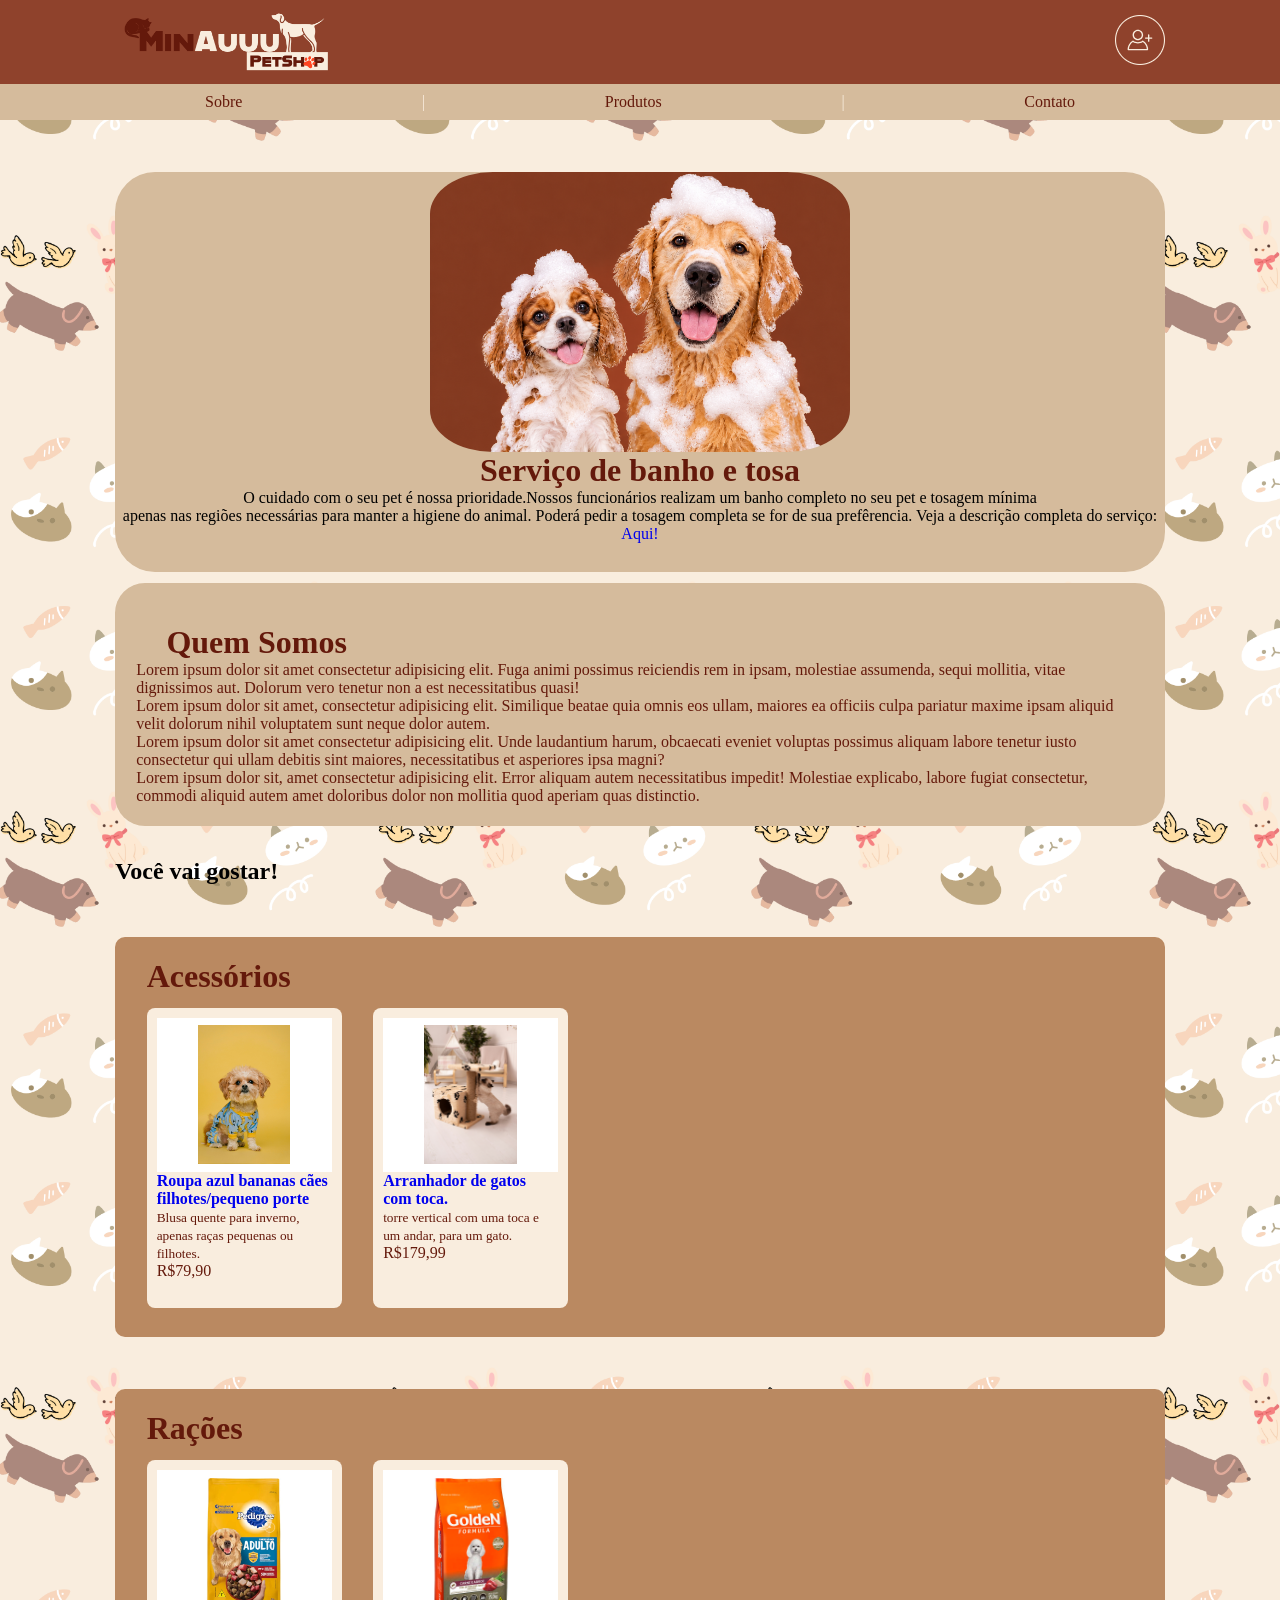
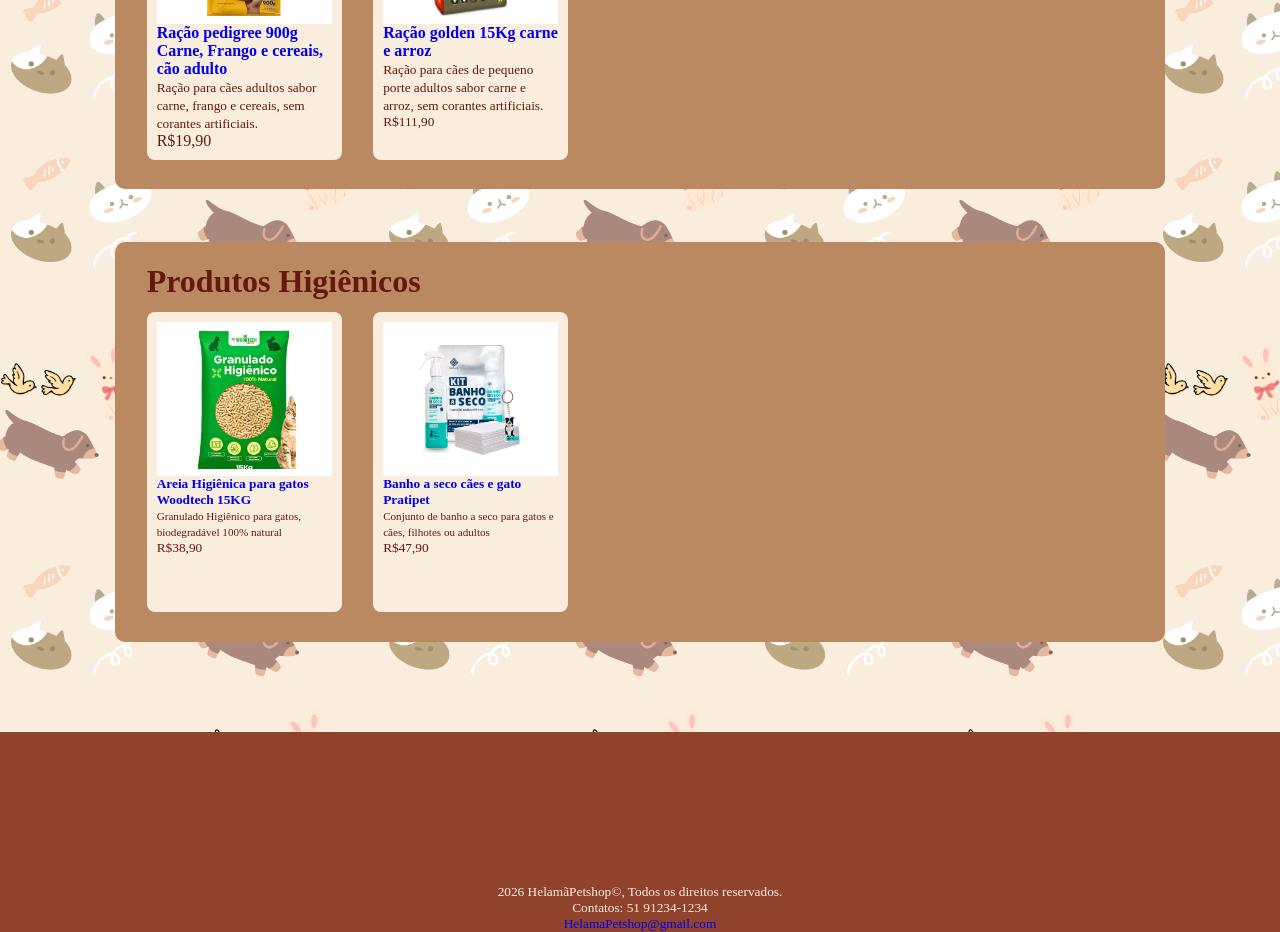
==== pages/index.html @ 11724b68 "services upd & folders created" ====
<!DOCTYPE html>
<html lang="pt-br">
<head>
    <meta charset="UTF-8">
    <meta name="viewport" content="width=device-width, initial-scale=1.0">
    <!-- <link rel="stylesheet" href="../style/css/bootstrap.min.css"> -->
    <link rel="stylesheet" href="../style/principal.css">
    <title>MiiAuuu Petshop</title>

</head>
<body>

  <header>
    <div class="page_header">
      <img class="logo_header" src="../img/logo_transp.png" alt="logo da loja Mii Auuu petshop">
      <div class="user_icon">
        <a href="cadastrar_Usuário.html"><img src="../img/user_icon.png" alt="Ícone do usuário"></a>
      </div>
    </div>
      <nav class="nav_bar">
        <a class="redirect" href="#about">Sobre</a> | 
        <a class="redirect" href="#produtos">Produtos</a> | 
        <a class="redirect" href="#contato">Contato</a>
      </nav>
  </header>

  <main>
    
        <div id="servicos" class="services_box">
          <div class="img_ad_box">
            <a href="banho_e_tosa.html"><img src="../img/imagem-banho2.png" class="img_ad" alt="Cachorros tomando banho"></a>
          </div>
            <a href="banho_e_tosa.html" class="ad_title">Serviço de banho e tosa</a>
            <p>O cuidado com o seu pet é nossa prioridade.Nossos funcionários realizam um banho completo no seu pet e tosagem mínima<br>
              apenas nas regiões necessárias para manter a higiene do animal. Poderá pedir a tosagem completa se for de sua prefêrencia. Veja a descrição completa do serviço: <a href="banho_e_tosa.html">Aqui!</a></p>
        </div>

    <section id="about" class="sobre_nos">
      <p class="title">Quem Somos</p>
      <p>Lorem ipsum dolor sit amet consectetur adipisicing elit. Fuga animi possimus reiciendis rem in ipsam, molestiae assumenda, sequi mollitia, vitae dignissimos aut. Dolorum vero tenetur non a est necessitatibus quasi! <br>
        Lorem ipsum dolor sit amet, consectetur adipisicing elit. Similique beatae quia omnis eos ullam, maiores ea officiis culpa pariatur maxime ipsam aliquid velit dolorum nihil voluptatem sunt neque dolor autem. <br>
        Lorem ipsum dolor sit amet consectetur adipisicing elit. Unde laudantium harum, obcaecati eveniet voluptas possimus aliquam labore tenetur iusto consectetur qui ullam debitis sint maiores, necessitatibus et asperiores ipsa magni? <br>
        Lorem ipsum dolor sit, amet consectetur adipisicing elit. Error aliquam autem necessitatibus impedit! Molestiae explicabo, labore fugiat consectetur, commodi aliquid autem amet doloribus dolor non mollitia quod aperiam quas distinctio.</p>
    </section>

    <section id="produtos">
      <h2 class="product_title">Você vai gostar!</h2>
        <div class="catalogo_produtos">

          <div class="class_product_row">
              <p id="roupas" class="title">Acessórios</p>

              <div class="product_box">
                  <div class="product_img_box">
                    <img src="../img/foto-roupaBanana2.jpg" class="img_produtos" alt="Cão pequeno com roupa azul decorada com bananas">
                  </div>
                  <a href="pagina_produto.html" class="product_name">Roupa azul bananas cães filhotes/pequeno porte</a>
                  <small> Blusa quente para inverno, apenas raças pequenas ou filhotes.</small>
                  <p>R$79,90</p>
              </div>

              <div class="product_box">
                  <div class="product_img_box">
                    <img src="../img/arranhador-casinha.jpg" class="img_produtos" alt="">
                  </div>
                  <a href="pagina_produto.html" class="product_name">Arranhador de gatos com toca.</a>
                  <small>torre vertical com uma toca e um andar, para um gato.</small>
                  <p>R$179,99</p>
              </div>
          </div>

          <div class="class_product_row">
              <p class="title">Rações</p>

              <div class="product_box">
                <div class="product_img_box">
                  <img src="../img/racao-pedigree.jpg" class="img_produtos" alt="">
                </div>
                <a href="pagina_produto.html" class="product_name">Ração pedigree 900g Carne, Frango e cereais, cão adulto</a>
                <small>Ração para cães adultos sabor carne, frango e cereais, sem corantes artificiais.</small>
                <p>R$19,90</p>
              </div>

              <div class="product_box">
                <div class="product_img_box">
                <img src="../img/racao-golden15kg.jpg" class="img_produtos" alt="">
              </div>
                <a href="pagina_produto.html" class="product_name">Ração golden 15Kg carne e arroz</a>
                <small> Ração para cães de pequeno porte adultos sabor carne e arroz, sem corantes artificiais.
                <p>R$111,90</p>
              </div>
          </div>

          <div class="class_product_row">
            <h3 class="title">Produtos Higiênicos</h3>

            <div class="product_box">
              <div class="product_img_box">
                <img src="../img/areia-woodtech.jpg" class="img_produtos" alt="">
              </div>
              <a href="pagina_produto.html" class="product_name">Areia Higiênica para gatos Woodtech 15KG</a>
              <small>Granulado Higiênico para gatos, biodegradável 100% natural</small>
              <p>R$38,90</p>
            </div>

            <div class="product_box">
              <div class="product_img_box">
                  <img src="../img/banho-a-seco.jpg" class="img_produtos" alt="Produto de banho a seco pratipet 47 e 90">
                </div>
              <a href="pagina_produto.html" class="product_name">Banho a seco cães e gato Pratipet</a>
              <small>Conjunto de banho a seco para gatos e cães, filhotes ou adultos</small>
              <p>R$47,90</p>
            </div>
          </div>
          
        </div>
      </section>
  </main>
  
  <footer id="contato">
    <p> 2026 HelamãPetshop&copy;, Todos os direitos reservados.</p>
    <p>Contatos: 51 91234-1234<br><a href="mailto:HelamaPetshop@gmail.com?subject=Escreva aqui o pedido do atendimento.">HelamaPetshop@gmail.com</a></p>
  </footer>

</body>

</html>
---- style/principal.css ----
:root {
  --cor-fundo: #F9EDDE;
  --cor-principal: #8F422C;
  --cor-texto: #64190B;
  --cor-segundaria: #ba8961;
  --cor-terciaria: #d5bb9c;
}


*
{
 margin: 0;
 padding: 0;
}

header{
    background-color: var(--cor-principal);
    color: var(--cor-fundo);
    height: 120px;
    display: flex;
    flex-wrap: wrap;
}

main{
    margin: 9%;
    margin-top: 0;
    margin-bottom: 0;
}

body {
    background-color: var(--cor-fundo);
    background-image: url(../img/background_index.png);
    background-position-x: -25px;
    z-index: -1;
    background-size: 90%;
}

a{
    text-decoration: none;
}

/* small {
    letter-spacing: 0pt;
} */

.page_header{
    display: flex;
    flex-direction: row;
    justify-content: space-between;
    align-items: center;
    margin-left: 9%;
    margin-right: 9%;
    height: 70%;
    width: 100%;
}

.logo_header{
    height: 100%;
}

.user_icon{
    height: 100%;
    align-content: center;
}

.nav_bar{
    background-color: var(--cor-terciaria);
    display: flex;
    justify-content: space-around;
    align-items: center;
    padding-left: 9%;
    padding-right: 9%;
    width: 100%;
    height: 30%;
}

.redirect{
    text-decoration: none;
    color: var(--cor-texto);
}
.redirect:visited{
    color: var(--cor-principal);
}

.services_box{
    width: 100%;
    background-color: var(--cor-terciaria);
    height: 400px;
    text-align: center;
    border-radius: 40px;
}

.img_ad_box{
    height: 70%;
    margin-top: 5%;
}

.img_ad{
    height: 100%;
    border-radius: 15%;
}

.ad_title{
    font-size: xx-large;
    font-weight: bolder;
    color: var(--cor-texto);
}

.ad_title:visited{
    color: var(--cor-texto);
}

.sobre_nos{
    border-radius: 30px;
    margin-top: 1%;
    margin-bottom: 3%;
    padding: 2%;
    background-color: var(--cor-terciaria);
    color: var(--cor-texto);
}

.catalogo_produtos{
    color: var(--cor-texto);
}

.product_img_box{
    display: flex;
    align-items: center;
    justify-content: center;
    background-color: white;
    width: 100%;
    height: 55%;
    
}

.class_product_row{
    background-color: var(--cor-segundaria);
    margin-top: 5%;
    height: 400px;
    display: flex;
    flex-wrap: wrap;
    border-radius: 10px;
}

.product_box{
    position: relative;
    background-color: var(--cor-fundo);
    border-radius: 8px;
    margin-left: 3%;
    padding: 10px;
    width: 25%;
    height: 70%;
    max-width: 175px;
}

.img_produtos{
    height: 90%;
    width: fit-content;
}

.title{
    position: relative;
    font-size: xx-large;
    font-weight: bolder;
    margin-left: 3%;
    margin-top: 2%;
    width: 100%;
    height: 5%;
}

.product_name{
    display: block;
    width: 100%;
    font-weight: bolder;
}


footer{
    height: 200px;
    margin-top: 7%;
    text-align: center;
    align-content: end;
    background-color: var(--cor-principal);
    color: var(--cor-fundo);
}
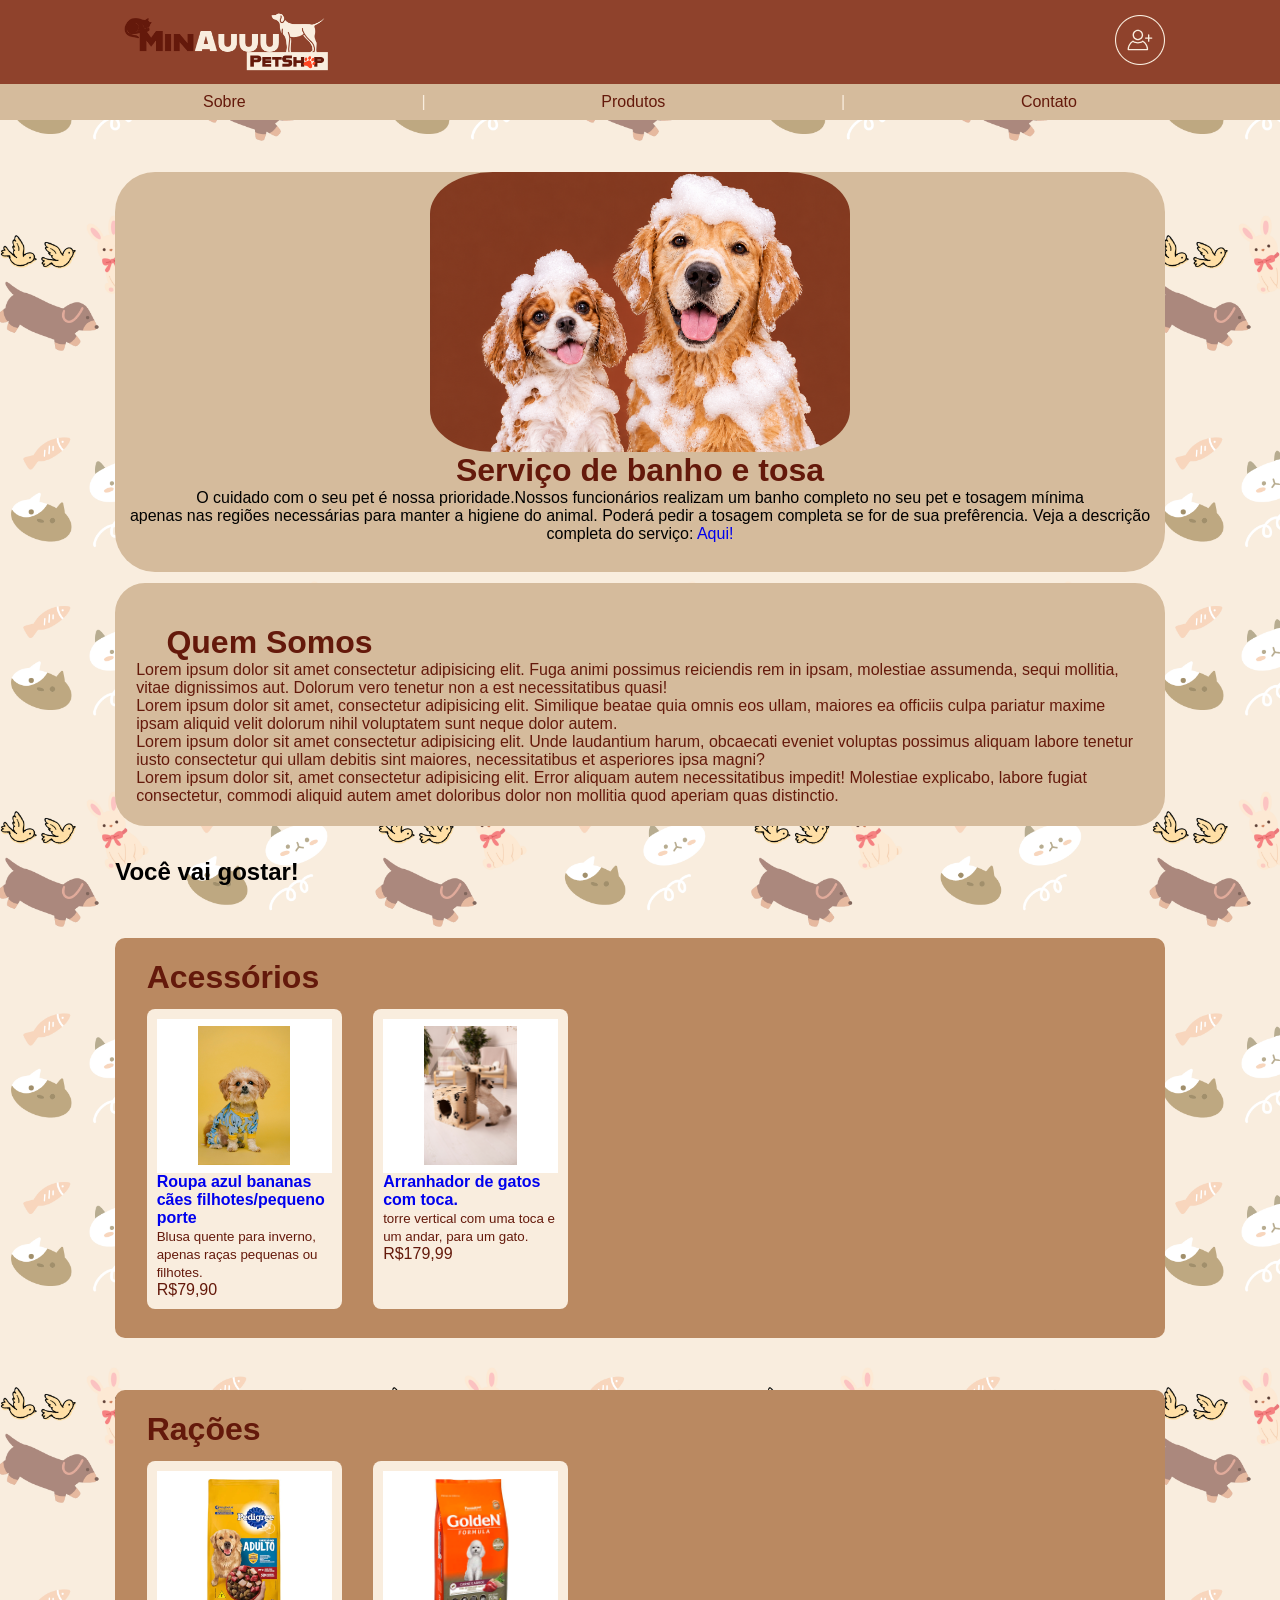
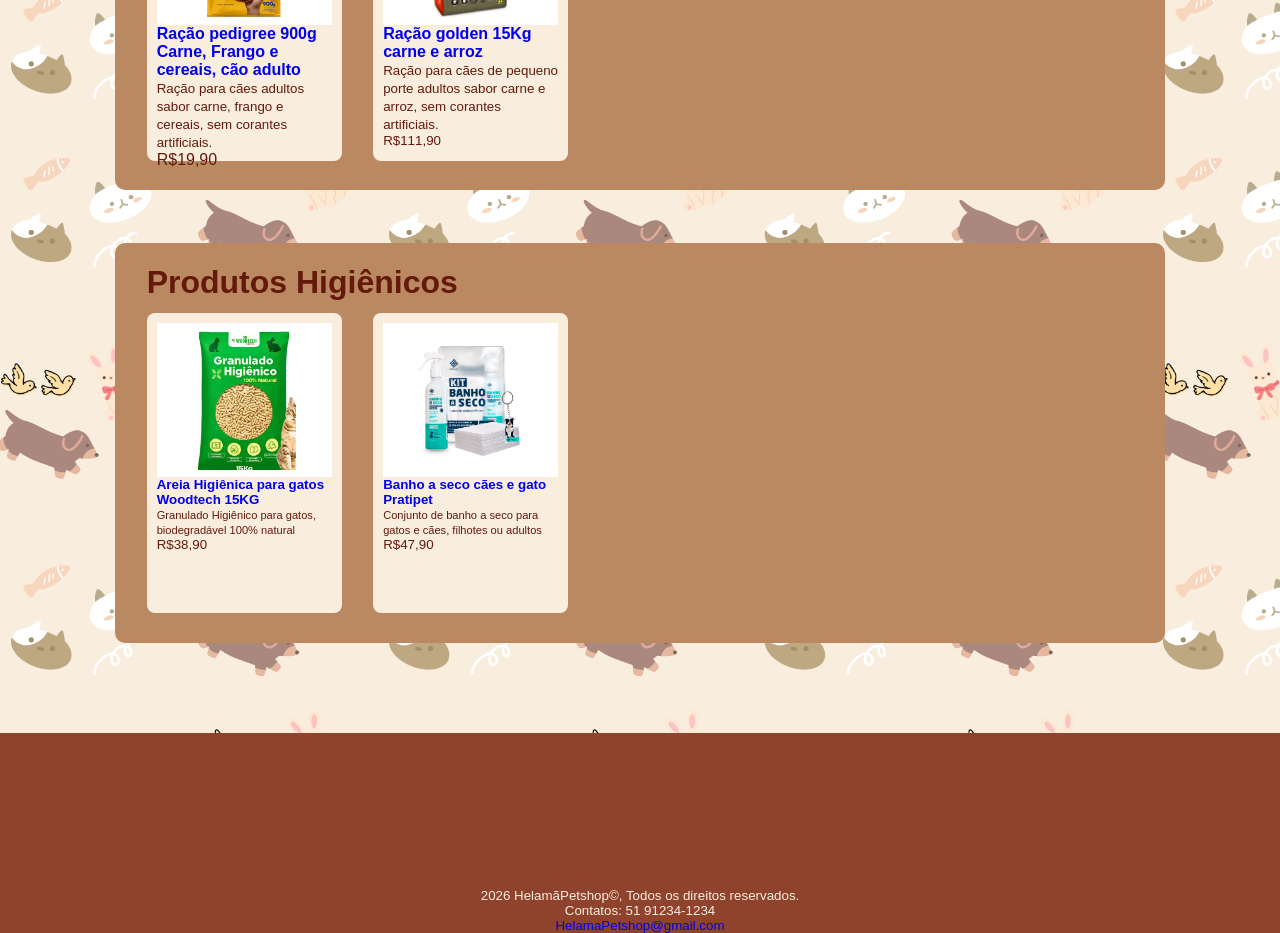
==== commit 6413313a: "font upd" ====
--- a/pages/index.html
+++ b/pages/index.html
@@ -5,7 +5,7 @@
     <meta name="viewport" content="width=device-width, initial-scale=1.0">
     <!-- <link rel="stylesheet" href="../style/css/bootstrap.min.css"> -->
     <link rel="stylesheet" href="../style/principal.css">
-    <title>MiiAuuu Petshop</title>
+    <title>MinAuuu Petshop</title>
 
 </head>
 <body>
@@ -14,7 +14,7 @@
     <div class="page_header">
       <img class="logo_header" src="../img/logo_transp.png" alt="logo da loja Mii Auuu petshop">
       <div class="user_icon">
-        <a href="cadastrar_Usuário.html"><img src="../img/user_icon.png" alt="Ícone do usuário"></a>
+        <a href="login.html"><img src="../img/user_icon.png" alt="Ícone do usuário"></a>
       </div>
     </div>
       <nav class="nav_bar">
--- a/style/principal.css
+++ b/style/principal.css
@@ -11,6 +11,7 @@
 {
  margin: 0;
  padding: 0;
+ font-family: 'Gill Sans', 'Gill Sans MT', Calibri, 'Trebuchet MS', sans-serif;
 }
 
 header{
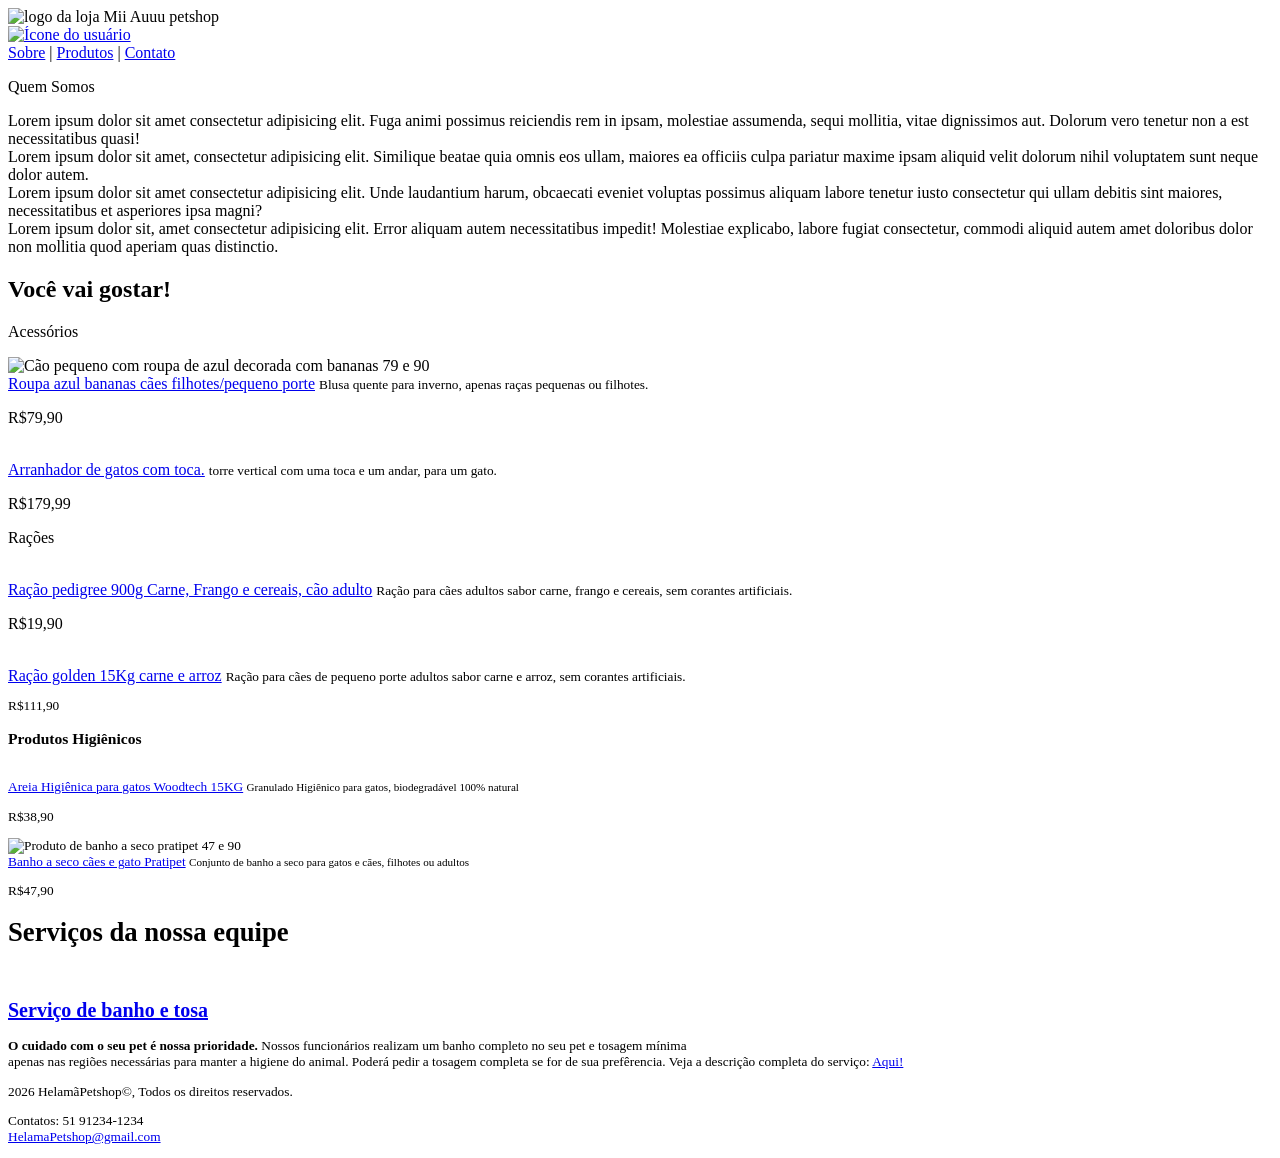
==== commit 53722dc1: "services page create & folder fix" ====
--- a/pages/index.html
+++ b/pages/index.html
@@ -3,18 +3,16 @@
 <head>
     <meta charset="UTF-8">
     <meta name="viewport" content="width=device-width, initial-scale=1.0">
-    <!-- <link rel="stylesheet" href="../style/css/bootstrap.min.css"> -->
-    <link rel="stylesheet" href="../style/principal.css">
-    <title>MinAuuu Petshop</title>
+    <title>Helamã Petshop</title>
 
 </head>
 <body>
 
   <header>
     <div class="page_header">
-      <img class="logo_header" src="../img/logo_transp.png" alt="logo da loja Mii Auuu petshop">
+      <img class="logo_header" src="img/logo_transp.png" alt="logo da loja Mii Auuu petshop">
       <div class="user_icon">
-        <a href="login.html"><img src="../img/user_icon.png" alt="Ícone do usuário"></a>
+        <a href="cadastrar_Usuário.html"><img src="img/user_icon.png" alt="Ícone do usuário"></a>
       </div>
     </div>
       <nav class="nav_bar">
@@ -25,22 +23,13 @@
   </header>
 
   <main>
-    
-        <div id="servicos" class="services_box">
-          <div class="img_ad_box">
-            <a href="banho_e_tosa.html"><img src="../img/imagem-banho2.png" class="img_ad" alt="Cachorros tomando banho"></a>
-          </div>
-            <a href="banho_e_tosa.html" class="ad_title">Serviço de banho e tosa</a>
-            <p>O cuidado com o seu pet é nossa prioridade.Nossos funcionários realizam um banho completo no seu pet e tosagem mínima<br>
-              apenas nas regiões necessárias para manter a higiene do animal. Poderá pedir a tosagem completa se for de sua prefêrencia. Veja a descrição completa do serviço: <a href="banho_e_tosa.html">Aqui!</a></p>
-        </div>
-
     <section id="about" class="sobre_nos">
       <p class="title">Quem Somos</p>
       <p>Lorem ipsum dolor sit amet consectetur adipisicing elit. Fuga animi possimus reiciendis rem in ipsam, molestiae assumenda, sequi mollitia, vitae dignissimos aut. Dolorum vero tenetur non a est necessitatibus quasi! <br>
         Lorem ipsum dolor sit amet, consectetur adipisicing elit. Similique beatae quia omnis eos ullam, maiores ea officiis culpa pariatur maxime ipsam aliquid velit dolorum nihil voluptatem sunt neque dolor autem. <br>
         Lorem ipsum dolor sit amet consectetur adipisicing elit. Unde laudantium harum, obcaecati eveniet voluptas possimus aliquam labore tenetur iusto consectetur qui ullam debitis sint maiores, necessitatibus et asperiores ipsa magni? <br>
         Lorem ipsum dolor sit, amet consectetur adipisicing elit. Error aliquam autem necessitatibus impedit! Molestiae explicabo, labore fugiat consectetur, commodi aliquid autem amet doloribus dolor non mollitia quod aperiam quas distinctio.</p>
+
     </section>
 
     <section id="produtos">
@@ -51,8 +40,8 @@
               <p id="roupas" class="title">Acessórios</p>
 
               <div class="product_box">
-                  <div class="product_img_box">
-                    <img src="../img/foto-roupaBanana2.jpg" class="img_produtos" alt="Cão pequeno com roupa azul decorada com bananas">
+                  <div class="img_box">
+                    <img src="img/foto-roupaBanana2.jpg" class="img_produtos" alt="Cão pequeno com roupa de azul decorada com bananas 79 e 90">
                   </div>
                   <a href="pagina_produto.html" class="product_name">Roupa azul bananas cães filhotes/pequeno porte</a>
                   <small> Blusa quente para inverno, apenas raças pequenas ou filhotes.</small>
@@ -60,8 +49,8 @@
               </div>
 
               <div class="product_box">
-                  <div class="product_img_box">
-                    <img src="../img/arranhador-casinha.jpg" class="img_produtos" alt="">
+                  <div class="img_box">
+                    <img src="img/arranhador-casinha.jpg" class="img_produtos" alt="">
                   </div>
                   <a href="pagina_produto.html" class="product_name">Arranhador de gatos com toca.</a>
                   <small>torre vertical com uma toca e um andar, para um gato.</small>
@@ -73,8 +62,8 @@
               <p class="title">Rações</p>
 
               <div class="product_box">
-                <div class="product_img_box">
-                  <img src="../img/racao-pedigree.jpg" class="img_produtos" alt="">
+                <div class="img_box">
+                  <img src="img/racao-pedigree.jpg" class="img_produtos" alt="">
                 </div>
                 <a href="pagina_produto.html" class="product_name">Ração pedigree 900g Carne, Frango e cereais, cão adulto</a>
                 <small>Ração para cães adultos sabor carne, frango e cereais, sem corantes artificiais.</small>
@@ -82,8 +71,8 @@
               </div>
 
               <div class="product_box">
-                <div class="product_img_box">
-                <img src="../img/racao-golden15kg.jpg" class="img_produtos" alt="">
+                <div class="img_box">
+                <img src="img/racao-golden15kg.jpg" class="img_produtos" alt="">
               </div>
                 <a href="pagina_produto.html" class="product_name">Ração golden 15Kg carne e arroz</a>
                 <small> Ração para cães de pequeno porte adultos sabor carne e arroz, sem corantes artificiais.
@@ -95,8 +84,8 @@
             <h3 class="title">Produtos Higiênicos</h3>
 
             <div class="product_box">
-              <div class="product_img_box">
-                <img src="../img/areia-woodtech.jpg" class="img_produtos" alt="">
+              <div class="img_box">
+                <img src="img/areia-woodtech.jpg" class="img_produtos" alt="">
               </div>
               <a href="pagina_produto.html" class="product_name">Areia Higiênica para gatos Woodtech 15KG</a>
               <small>Granulado Higiênico para gatos, biodegradável 100% natural</small>
@@ -104,8 +93,8 @@
             </div>
 
             <div class="product_box">
-              <div class="product_img_box">
-                  <img src="../img/banho-a-seco.jpg" class="img_produtos" alt="Produto de banho a seco pratipet 47 e 90">
+              <div class="img_box">
+                  <img src="img/banho-a-seco.jpg" class="img_produtos" alt="Produto de banho a seco pratipet 47 e 90">
                 </div>
               <a href="pagina_produto.html" class="product_name">Banho a seco cães e gato Pratipet</a>
               <small>Conjunto de banho a seco para gatos e cães, filhotes ou adultos</small>
@@ -115,13 +104,23 @@
           
         </div>
       </section>
+
+        <div id="servicos">
+          <h1>Serviços da nossa equipe</h1>
+          <a href="banho_e_tosa.html"><img src="img/imagem-banho.png" width="25%" alt=""></a>
+          <h2><a href="banho_e_tosa.html">Serviço de banho e tosa</a></h2>
+          <p><strong>O cuidado com o seu pet é nossa prioridade.</strong> Nossos funcionários realizam um banho completo no seu pet e tosagem mínima<br>
+            apenas nas regiões necessárias para manter a higiene do animal. Poderá pedir a tosagem completa se for de sua prefêrencia. Veja a descrição completa do serviço: <a href="banho_e_tosa.html">Aqui!</a></p>
+           
+          </div>
+    </section>
   </main>
   
-  <footer id="contato">
+  <footer>
     <p> 2026 HelamãPetshop&copy;, Todos os direitos reservados.</p>
     <p>Contatos: 51 91234-1234<br><a href="mailto:HelamaPetshop@gmail.com?subject=Escreva aqui o pedido do atendimento.">HelamaPetshop@gmail.com</a></p>
   </footer>
 
 </body>
 
-</html>+</html>
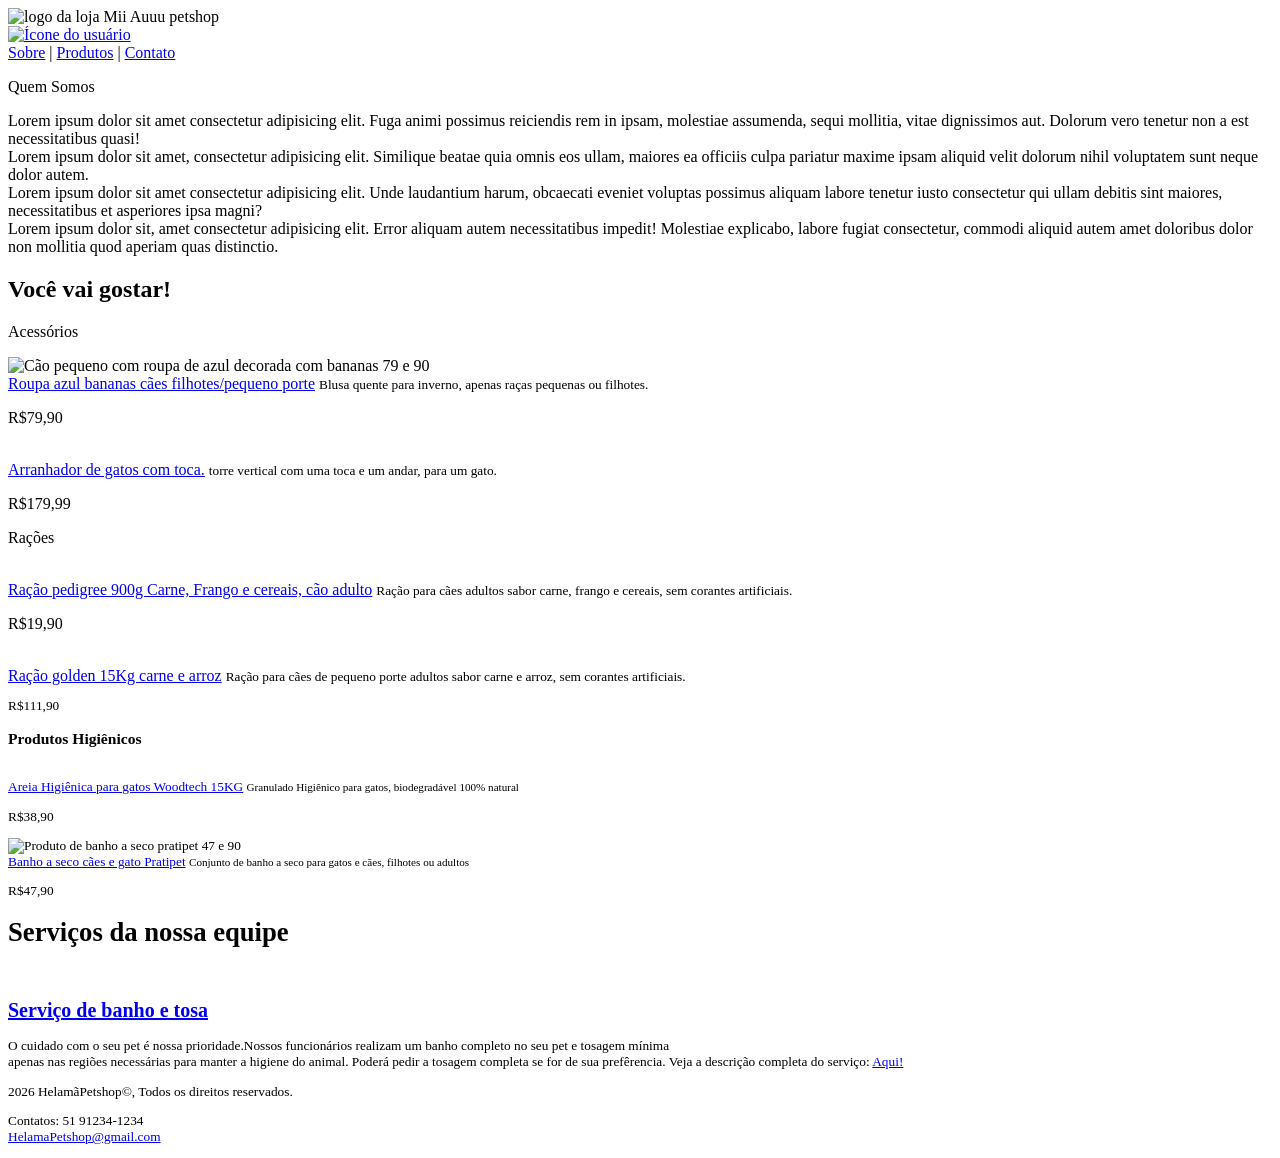
==== commit 82022319: "Merge branch 'main' of https://github.com/helama-pizano/petshop_projeto.github.io .git/MERGE_MSG 'fo" ====
--- a/pages/index.html
+++ b/pages/index.html
@@ -3,7 +3,8 @@
 <head>
     <meta charset="UTF-8">
     <meta name="viewport" content="width=device-width, initial-scale=1.0">
-    <title>Helamã Petshop</title>
+    <link rel="stylesheet" href="principal.css">
+    <title>MiiAuuu Petshop</title>
 
 </head>
 <body>
@@ -109,18 +110,16 @@
           <h1>Serviços da nossa equipe</h1>
           <a href="banho_e_tosa.html"><img src="img/imagem-banho.png" width="25%" alt=""></a>
           <h2><a href="banho_e_tosa.html">Serviço de banho e tosa</a></h2>
-          <p><strong>O cuidado com o seu pet é nossa prioridade.</strong> Nossos funcionários realizam um banho completo no seu pet e tosagem mínima<br>
+          <p>O cuidado com o seu pet é nossa prioridade.Nossos funcionários realizam um banho completo no seu pet e tosagem mínima<br>
             apenas nas regiões necessárias para manter a higiene do animal. Poderá pedir a tosagem completa se for de sua prefêrencia. Veja a descrição completa do serviço: <a href="banho_e_tosa.html">Aqui!</a></p>
-           
-          </div>
-    </section>
+        </div>
   </main>
   
-  <footer>
+  <footer id="contato">
     <p> 2026 HelamãPetshop&copy;, Todos os direitos reservados.</p>
     <p>Contatos: 51 91234-1234<br><a href="mailto:HelamaPetshop@gmail.com?subject=Escreva aqui o pedido do atendimento.">HelamaPetshop@gmail.com</a></p>
   </footer>
 
 </body>
 
-</html>
+</html>
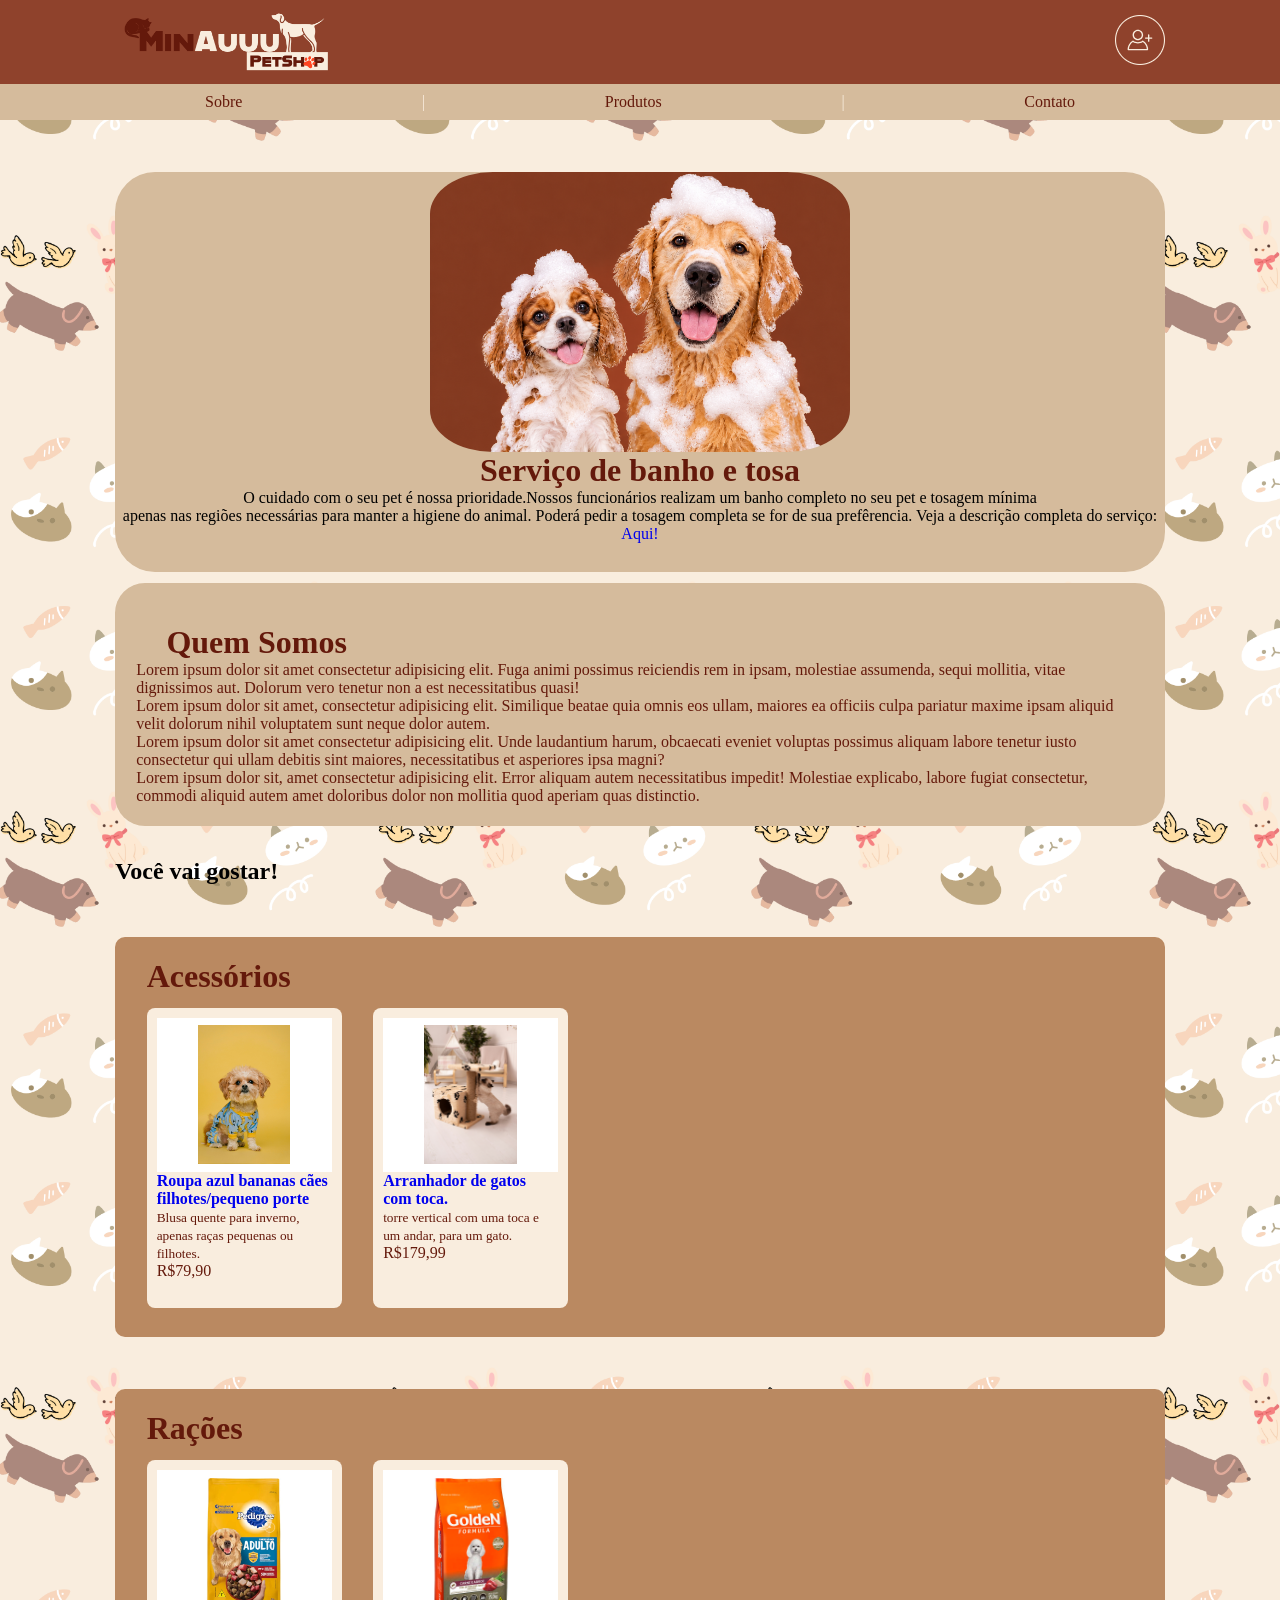
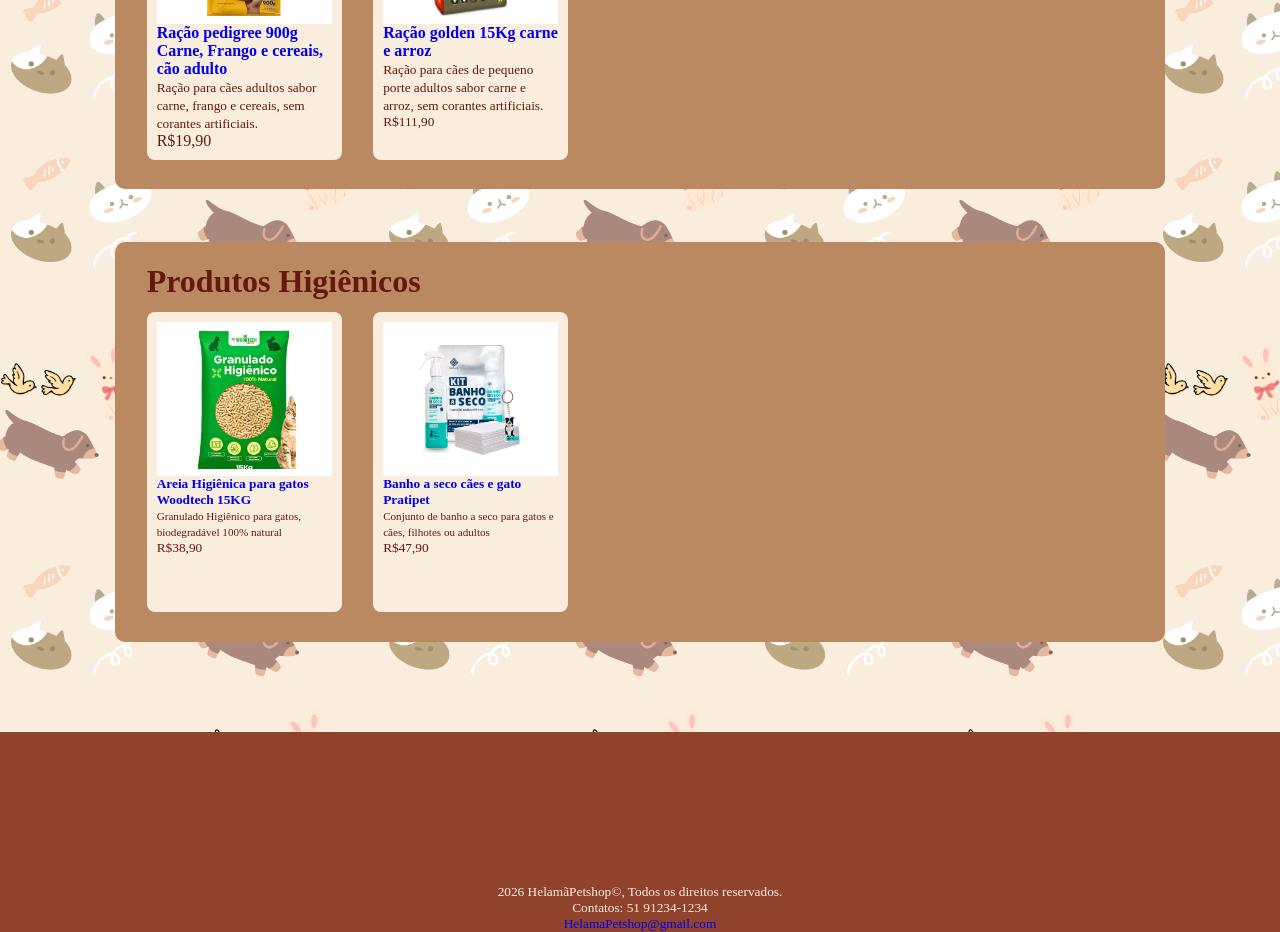
==== commit 790c04cd: "Merge pull request #2 from helama-pizano/cadastro Cadastro" ====
--- a/pages/index.html
+++ b/pages/index.html
@@ -3,7 +3,8 @@
 <head>
     <meta charset="UTF-8">
     <meta name="viewport" content="width=device-width, initial-scale=1.0">
-    <link rel="stylesheet" href="principal.css">
+    <!-- <link rel="stylesheet" href="../style/css/bootstrap.min.css"> -->
+    <link rel="stylesheet" href="../style/principal.css">
     <title>MiiAuuu Petshop</title>
 
 </head>
@@ -11,9 +12,9 @@
 
   <header>
     <div class="page_header">
-      <img class="logo_header" src="img/logo_transp.png" alt="logo da loja Mii Auuu petshop">
+      <img class="logo_header" src="../img/logo_transp.png" alt="logo da loja Mii Auuu petshop">
       <div class="user_icon">
-        <a href="cadastrar_Usuário.html"><img src="img/user_icon.png" alt="Ícone do usuário"></a>
+        <a href="cadastrar_Usuário.html"><img src="../img/user_icon.png" alt="Ícone do usuário"></a>
       </div>
     </div>
       <nav class="nav_bar">
@@ -24,13 +25,22 @@
   </header>
 
   <main>
+    
+        <div id="servicos" class="services_box">
+          <div class="img_ad_box">
+            <a href="banho_e_tosa.html"><img src="../img/imagem-banho2.png" class="img_ad" alt="Cachorros tomando banho"></a>
+          </div>
+            <a href="banho_e_tosa.html" class="ad_title">Serviço de banho e tosa</a>
+            <p>O cuidado com o seu pet é nossa prioridade.Nossos funcionários realizam um banho completo no seu pet e tosagem mínima<br>
+              apenas nas regiões necessárias para manter a higiene do animal. Poderá pedir a tosagem completa se for de sua prefêrencia. Veja a descrição completa do serviço: <a href="banho_e_tosa.html">Aqui!</a></p>
+        </div>
+
     <section id="about" class="sobre_nos">
       <p class="title">Quem Somos</p>
       <p>Lorem ipsum dolor sit amet consectetur adipisicing elit. Fuga animi possimus reiciendis rem in ipsam, molestiae assumenda, sequi mollitia, vitae dignissimos aut. Dolorum vero tenetur non a est necessitatibus quasi! <br>
         Lorem ipsum dolor sit amet, consectetur adipisicing elit. Similique beatae quia omnis eos ullam, maiores ea officiis culpa pariatur maxime ipsam aliquid velit dolorum nihil voluptatem sunt neque dolor autem. <br>
         Lorem ipsum dolor sit amet consectetur adipisicing elit. Unde laudantium harum, obcaecati eveniet voluptas possimus aliquam labore tenetur iusto consectetur qui ullam debitis sint maiores, necessitatibus et asperiores ipsa magni? <br>
         Lorem ipsum dolor sit, amet consectetur adipisicing elit. Error aliquam autem necessitatibus impedit! Molestiae explicabo, labore fugiat consectetur, commodi aliquid autem amet doloribus dolor non mollitia quod aperiam quas distinctio.</p>
-
     </section>
 
     <section id="produtos">
@@ -41,8 +51,8 @@
               <p id="roupas" class="title">Acessórios</p>
 
               <div class="product_box">
-                  <div class="img_box">
-                    <img src="img/foto-roupaBanana2.jpg" class="img_produtos" alt="Cão pequeno com roupa de azul decorada com bananas 79 e 90">
+                  <div class="product_img_box">
+                    <img src="../img/foto-roupaBanana2.jpg" class="img_produtos" alt="Cão pequeno com roupa azul decorada com bananas">
                   </div>
                   <a href="pagina_produto.html" class="product_name">Roupa azul bananas cães filhotes/pequeno porte</a>
                   <small> Blusa quente para inverno, apenas raças pequenas ou filhotes.</small>
@@ -50,8 +60,8 @@
               </div>
 
               <div class="product_box">
-                  <div class="img_box">
-                    <img src="img/arranhador-casinha.jpg" class="img_produtos" alt="">
+                  <div class="product_img_box">
+                    <img src="../img/arranhador-casinha.jpg" class="img_produtos" alt="">
                   </div>
                   <a href="pagina_produto.html" class="product_name">Arranhador de gatos com toca.</a>
                   <small>torre vertical com uma toca e um andar, para um gato.</small>
@@ -63,8 +73,8 @@
               <p class="title">Rações</p>
 
               <div class="product_box">
-                <div class="img_box">
-                  <img src="img/racao-pedigree.jpg" class="img_produtos" alt="">
+                <div class="product_img_box">
+                  <img src="../img/racao-pedigree.jpg" class="img_produtos" alt="">
                 </div>
                 <a href="pagina_produto.html" class="product_name">Ração pedigree 900g Carne, Frango e cereais, cão adulto</a>
                 <small>Ração para cães adultos sabor carne, frango e cereais, sem corantes artificiais.</small>
@@ -72,8 +82,8 @@
               </div>
 
               <div class="product_box">
-                <div class="img_box">
-                <img src="img/racao-golden15kg.jpg" class="img_produtos" alt="">
+                <div class="product_img_box">
+                <img src="../img/racao-golden15kg.jpg" class="img_produtos" alt="">
               </div>
                 <a href="pagina_produto.html" class="product_name">Ração golden 15Kg carne e arroz</a>
                 <small> Ração para cães de pequeno porte adultos sabor carne e arroz, sem corantes artificiais.
@@ -85,8 +95,8 @@
             <h3 class="title">Produtos Higiênicos</h3>
 
             <div class="product_box">
-              <div class="img_box">
-                <img src="img/areia-woodtech.jpg" class="img_produtos" alt="">
+              <div class="product_img_box">
+                <img src="../img/areia-woodtech.jpg" class="img_produtos" alt="">
               </div>
               <a href="pagina_produto.html" class="product_name">Areia Higiênica para gatos Woodtech 15KG</a>
               <small>Granulado Higiênico para gatos, biodegradável 100% natural</small>
@@ -94,8 +104,8 @@
             </div>
 
             <div class="product_box">
-              <div class="img_box">
-                  <img src="img/banho-a-seco.jpg" class="img_produtos" alt="Produto de banho a seco pratipet 47 e 90">
+              <div class="product_img_box">
+                  <img src="../img/banho-a-seco.jpg" class="img_produtos" alt="Produto de banho a seco pratipet 47 e 90">
                 </div>
               <a href="pagina_produto.html" class="product_name">Banho a seco cães e gato Pratipet</a>
               <small>Conjunto de banho a seco para gatos e cães, filhotes ou adultos</small>
@@ -105,14 +115,6 @@
           
         </div>
       </section>
-
-        <div id="servicos">
-          <h1>Serviços da nossa equipe</h1>
-          <a href="banho_e_tosa.html"><img src="img/imagem-banho.png" width="25%" alt=""></a>
-          <h2><a href="banho_e_tosa.html">Serviço de banho e tosa</a></h2>
-          <p>O cuidado com o seu pet é nossa prioridade.Nossos funcionários realizam um banho completo no seu pet e tosagem mínima<br>
-            apenas nas regiões necessárias para manter a higiene do animal. Poderá pedir a tosagem completa se for de sua prefêrencia. Veja a descrição completa do serviço: <a href="banho_e_tosa.html">Aqui!</a></p>
-        </div>
   </main>
   
   <footer id="contato">
--- a/style/principal.css
+++ b/style/principal.css
@@ -0,0 +1,185 @@
+:root {
+  --cor-fundo: #F9EDDE;
+  --cor-principal: #8F422C;
+  --cor-texto: #64190B;
+  --cor-segundaria: #ba8961;
+  --cor-terciaria: #d5bb9c;
+}
+
+
+*
+{
+ margin: 0;
+ padding: 0;
+}
+
+header{
+    background-color: var(--cor-principal);
+    color: var(--cor-fundo);
+    height: 120px;
+    display: flex;
+    flex-wrap: wrap;
+}
+
+main{
+    margin: 9%;
+    margin-top: 0;
+    margin-bottom: 0;
+}
+
+body {
+    background-color: var(--cor-fundo);
+    background-image: url(../img/background_index.png);
+    background-position-x: -25px;
+    z-index: -1;
+    background-size: 90%;
+}
+
+a{
+    text-decoration: none;
+}
+
+/* small {
+    letter-spacing: 0pt;
+} */
+
+.page_header{
+    display: flex;
+    flex-direction: row;
+    justify-content: space-between;
+    align-items: center;
+    margin-left: 9%;
+    margin-right: 9%;
+    height: 70%;
+    width: 100%;
+}
+
+.logo_header{
+    height: 100%;
+}
+
+.user_icon{
+    height: 100%;
+    align-content: center;
+}
+
+.nav_bar{
+    background-color: var(--cor-terciaria);
+    display: flex;
+    justify-content: space-around;
+    align-items: center;
+    padding-left: 9%;
+    padding-right: 9%;
+    width: 100%;
+    height: 30%;
+}
+
+.redirect{
+    text-decoration: none;
+    color: var(--cor-texto);
+}
+.redirect:visited{
+    color: var(--cor-principal);
+}
+
+.services_box{
+    width: 100%;
+    background-color: var(--cor-terciaria);
+    height: 400px;
+    text-align: center;
+    border-radius: 40px;
+}
+
+.img_ad_box{
+    height: 70%;
+    margin-top: 5%;
+}
+
+.img_ad{
+    height: 100%;
+    border-radius: 15%;
+}
+
+.ad_title{
+    font-size: xx-large;
+    font-weight: bolder;
+    color: var(--cor-texto);
+}
+
+.ad_title:visited{
+    color: var(--cor-texto);
+}
+
+.sobre_nos{
+    border-radius: 30px;
+    margin-top: 1%;
+    margin-bottom: 3%;
+    padding: 2%;
+    background-color: var(--cor-terciaria);
+    color: var(--cor-texto);
+}
+
+.catalogo_produtos{
+    color: var(--cor-texto);
+}
+
+.product_img_box{
+    display: flex;
+    align-items: center;
+    justify-content: center;
+    background-color: white;
+    width: 100%;
+    height: 55%;
+    
+}
+
+.class_product_row{
+    background-color: var(--cor-segundaria);
+    margin-top: 5%;
+    height: 400px;
+    display: flex;
+    flex-wrap: wrap;
+    border-radius: 10px;
+}
+
+.product_box{
+    position: relative;
+    background-color: var(--cor-fundo);
+    border-radius: 8px;
+    margin-left: 3%;
+    padding: 10px;
+    width: 25%;
+    height: 70%;
+    max-width: 175px;
+}
+
+.img_produtos{
+    height: 90%;
+    width: fit-content;
+}
+
+.title{
+    position: relative;
+    font-size: xx-large;
+    font-weight: bolder;
+    margin-left: 3%;
+    margin-top: 2%;
+    width: 100%;
+    height: 5%;
+}
+
+.product_name{
+    display: block;
+    width: 100%;
+    font-weight: bolder;
+}
+
+
+footer{
+    height: 200px;
+    margin-top: 7%;
+    text-align: center;
+    align-content: end;
+    background-color: var(--cor-principal);
+    color: var(--cor-fundo);
+}
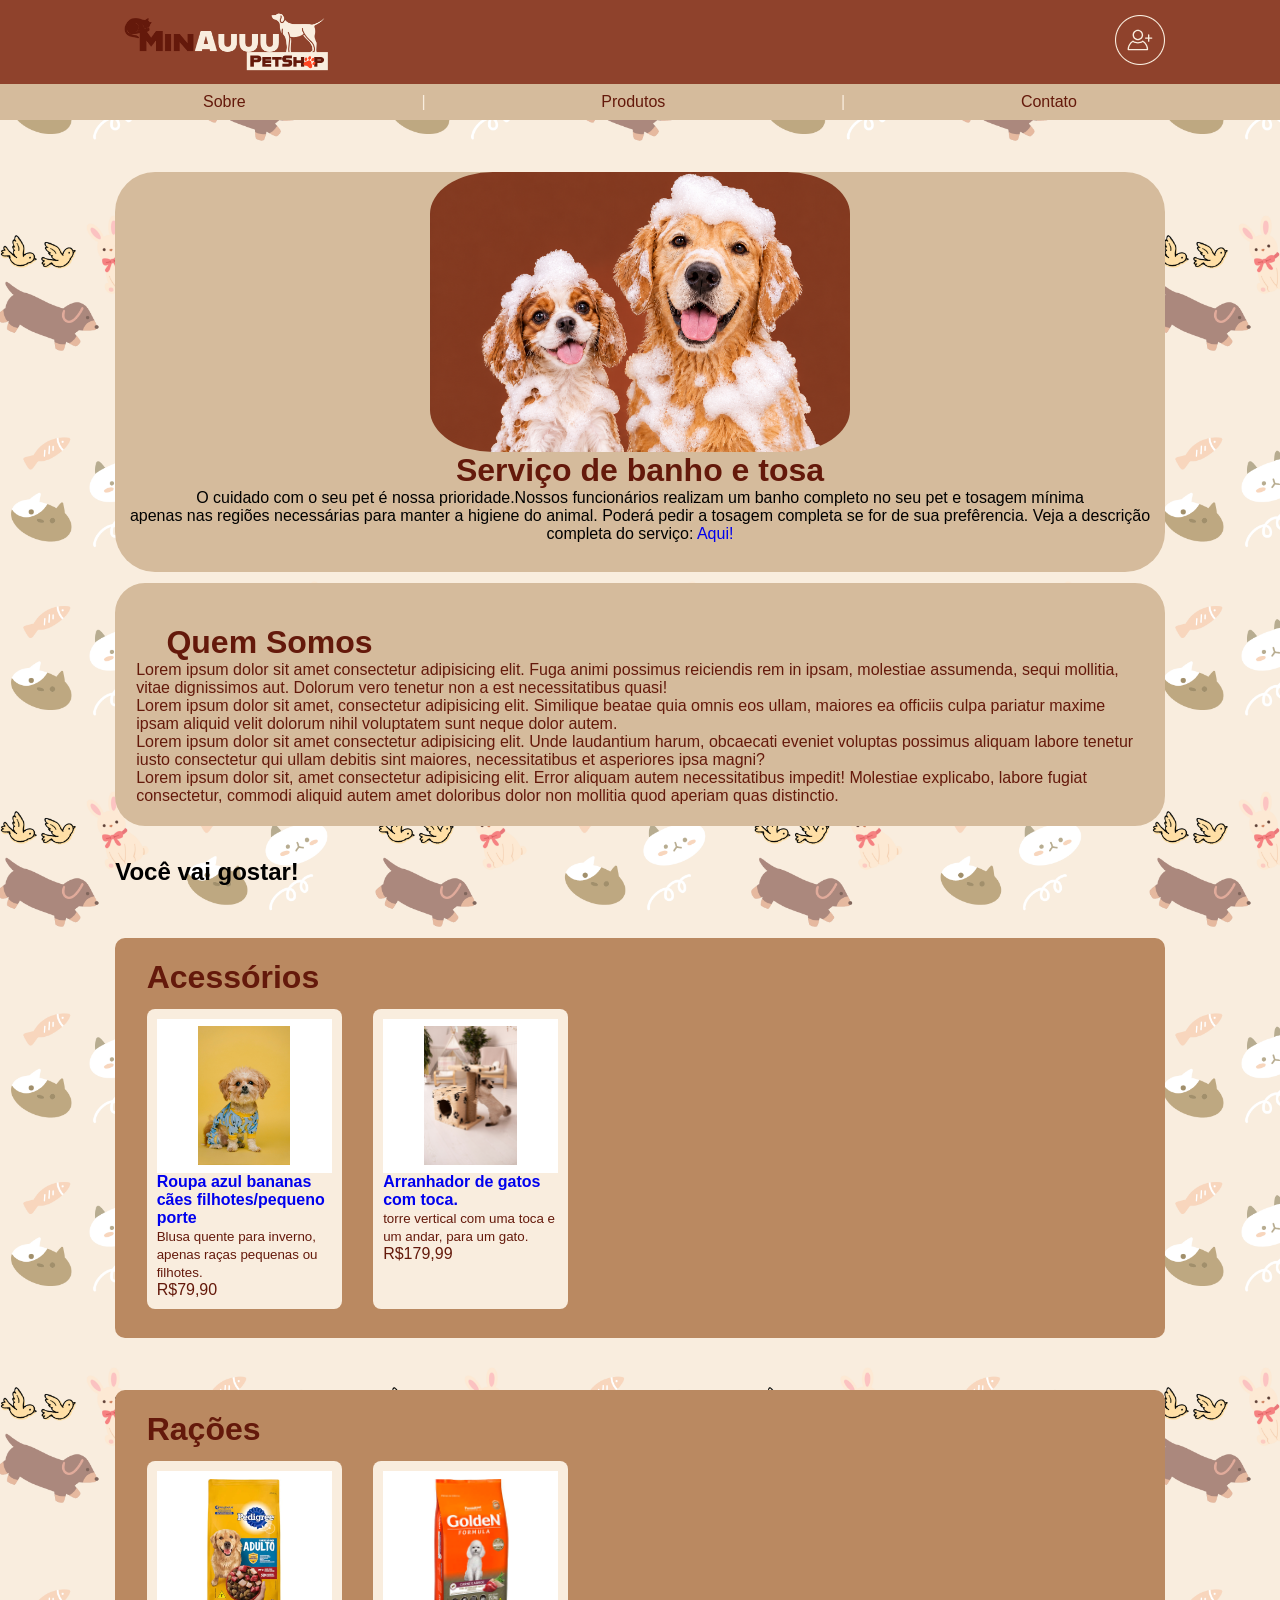
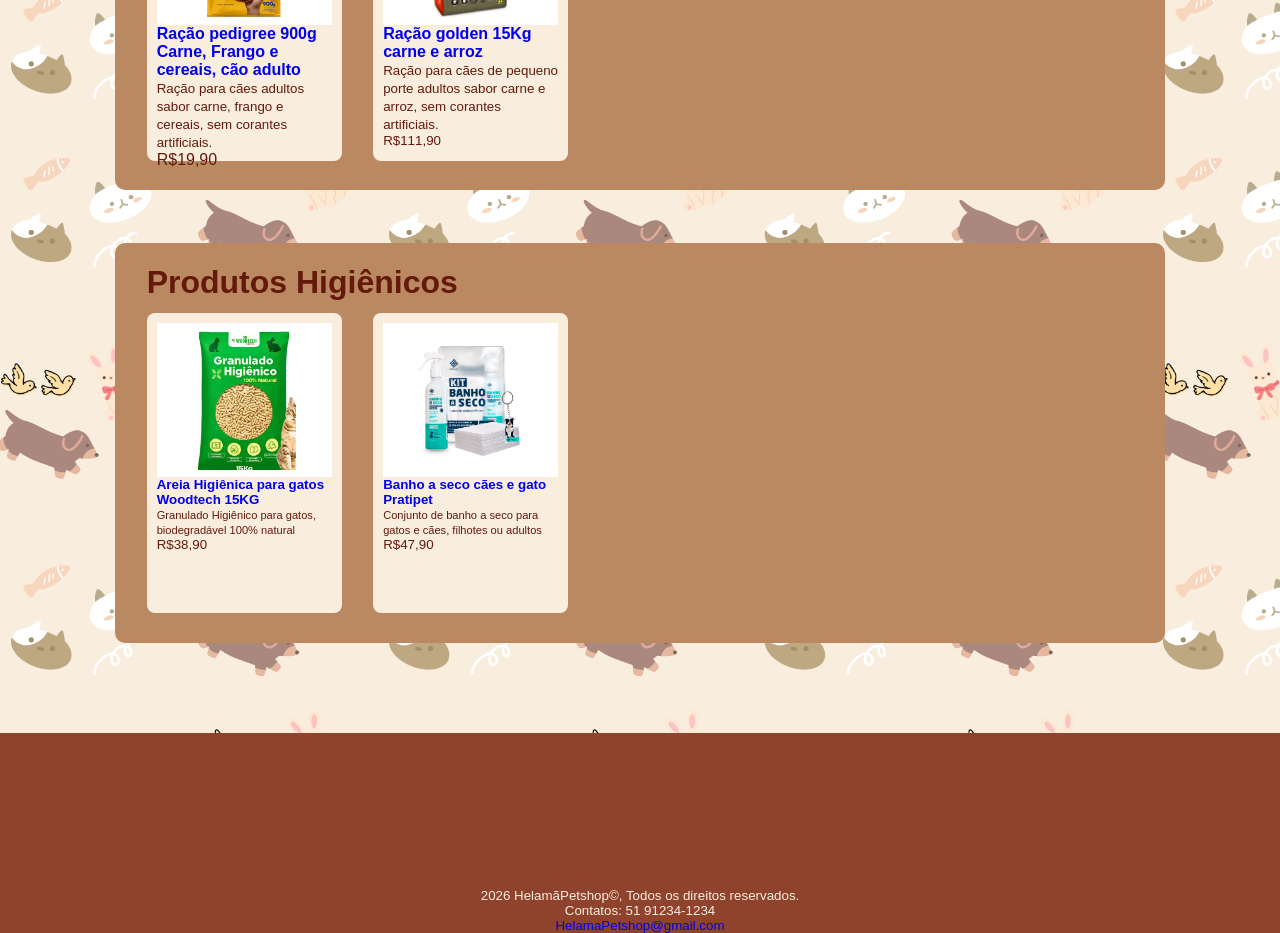
==== commit 966ce487: "Merge pull request #3 from helama-pizano/index_upd Index upd" ====
--- a/pages/index.html
+++ b/pages/index.html
@@ -5,7 +5,7 @@
     <meta name="viewport" content="width=device-width, initial-scale=1.0">
     <!-- <link rel="stylesheet" href="../style/css/bootstrap.min.css"> -->
     <link rel="stylesheet" href="../style/principal.css">
-    <title>MiiAuuu Petshop</title>
+    <title>MinAuuu Petshop</title>
 
 </head>
 <body>
@@ -14,7 +14,7 @@
     <div class="page_header">
       <img class="logo_header" src="../img/logo_transp.png" alt="logo da loja Mii Auuu petshop">
       <div class="user_icon">
-        <a href="cadastrar_Usuário.html"><img src="../img/user_icon.png" alt="Ícone do usuário"></a>
+        <a href="login.html"><img src="../img/user_icon.png" alt="Ícone do usuário"></a>
       </div>
     </div>
       <nav class="nav_bar">
--- a/style/principal.css
+++ b/style/principal.css
@@ -11,6 +11,7 @@
 {
  margin: 0;
  padding: 0;
+ font-family: 'Gill Sans', 'Gill Sans MT', Calibri, 'Trebuchet MS', sans-serif;
 }
 
 header{
